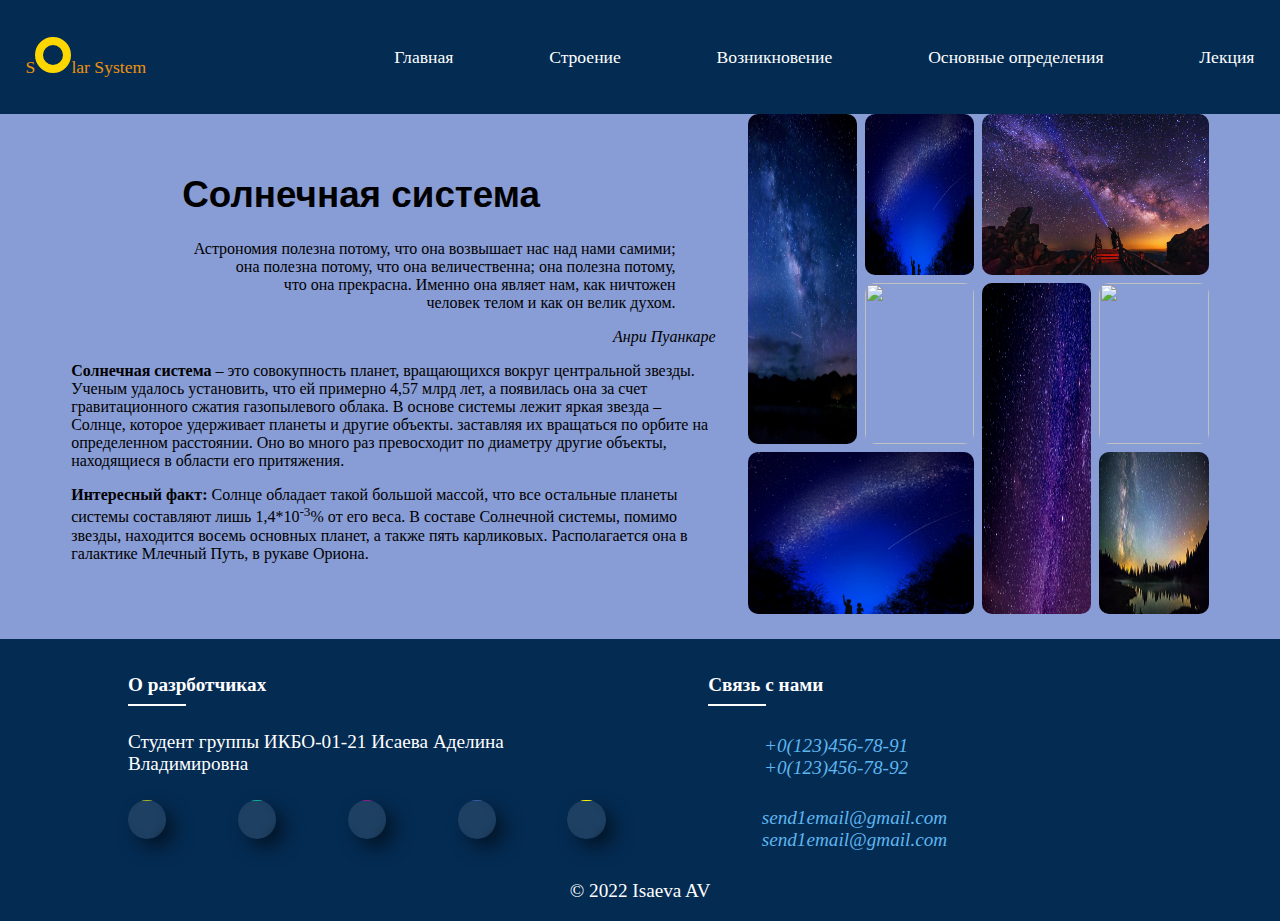
==== index.html @ 6c893b5d "upload project" ====
<!DOCTYPE html>
<html lang="en"> 
<head>
<meta charset="UTF-8"> 
<meta http-equiv="X-UA-Compatible" content="IE=edge">
<title>Solar System</title> 
<link rel="icon" href="favicon/favicon.ico" s="any">

<link rel="stylesheet" href="styles/header/header.css">
<link rel="stylesheet" href="styles/main/mainGrid.css">
<link rel="stylesheet" href="styles/footer/footer.css">
<link rel="stylesheet" href="styles/footer/mediaButton.css">
<link rel="stylesheet" href="styles/style.css">
<link rel="stylesheet" href="styles/galery/grid.css">

<script src="https://kit.fontawesome.com/98db032af2.js" crossorigin="anonymous"></script>
</head>
<body> 
    <header>   
        <div id="logo"> 
          <a href="index.html">
            S<div class="partOfLogo"></div>lar System
          </a>
        </div> 
        <input id="menu__toggle" type="checkbox">
        <label class="menu__btn" for="menu__toggle">
            <span></span>    
        </label>
        <nav class = "menu__box">
            <div><a href="index.html">Главная</a></div> 
            <div><a href="structure.html">Строение</a></div>     
            <div><a href="occurrence.html">Возникновение</a></div> 
            <div><a href="cards.html">Основные определения</a></div>     
            <div><a href="lecture.html">Лекция</a></div> 
        </nav>
    </header>
    <main>
      <section id = "section1">
        <h1 id="start">Солнечная система</h1>
        
        <blockquote>Астрономия полезна потому, что она возвышает нас над нами самими;<br>
        она полезна потому, что она величественна; она полезна потому, <br>
        что она прекрасна. Именно она являет нам, как ничтожен <br>
        человек телом  и как он велик духом.</blockquote>
        <cite>Анри Пуанкаре</cite>
        <p><strong>Солнечная система</strong> – это совокупность планет, вращающихся вокруг центральной звезды. Ученым
        удалось установить, что ей примерно 4,57 млрд лет, а появилась она за счет гравитационного
        сжатия газопылевого облака. В основе системы лежит яркая звезда – Солнце, которое удерживает
        планеты и другие объекты. заставляя их вращаться по орбите на определенном расстоянии. Оно 
        во много раз превосходит по диаметру другие объекты, находящиеся в области его притяжения.<br>
        </p>
        <p><b>Интересный факт:</b> Солнце обладает такой большой массой, что все остальные планеты системы 
        составляют лишь 1,4*10<sup>-3</sup>% от его веса. В составе Солнечной системы, помимо звезды, 
        находится восемь основных планет, а также пять карликовых. Располагается она в галактике Млечный Путь,
        в рукаве Ориона.
        </p>
      </section>
        <section class="grid">
            <div>
              <div class="img"><img src="image/img4.jpg">
                <div class="content">Рисунок 1</div>
              </div>
              <div class="img"><img src="image/img3.jpg">
                <div class="content">Рисунок 3</div></div>
              <div class="img"><img src="image/img7.jpg">
                <div class="content">Рисунок 7</div></div>
              <div class="img"><img src="image/img5.jpg">
                <div class="content">Рисунок 5</div></div>
              <div class="img"><img src="image/poster.png">
                <div class="content">Рисунок постер</div></div>
              <div class="img"><img src="image/img5.jpg">
                <div class="content">Рисунок 5</div></div>
              <div class="img"><img src="image/img3.jpg">
                <div class="content">Рисунок 3</div></div>
              <div class="img"><img src="image/img6.jfif">
                <div class="content">Рисунок 6</div></div>
            </div>
        </section>
    </main>
    <footer>
        <div>
          <h4>О разрботчиках</h4>
          <p>Студент группы ИКБО-01-21 Исаева Аделина Владимировна</p>
          <div class="butBox">
            <a href="#"><i class="fa-brands fa-discord" aria-hidden="true"></i></a> 
            <a href="#"><i class="fa-brands fa-whatsapp" aria-hidden="true"></i></a>
            <a href="#"><i class="fa-brands fa-youtube" aria-hidden="true"></i></a>
            <a href="#"><i class="fa-brands fa-telegram" aria-hidden="true"></i></a> 
            <a href="#"><i class="fa-brands fa-pinterest" aria-hidden="true"></i></a>
          </div>
        </div>
    
        <div>
          <h4>Связь с нами</h4>
          <address>
            <div>
              <a href="#" class="i"><i class="fa-sharp fa-solid fa-envelope"></i></a> 
              <a href="tel:01234567890">+0(123)456-78-91</a>
              <a href="tel:01234567890">+0(123)456-78-92</a>
            </div>
            <div>
              <a href="#" class="i"><i class="fa-sharp fa-solid fa-phone"></i></a> 
              <a href="mailto:sendemail@gmail.com">send1email@gmail.com</a>
              <a href="mailto:sendemail@gmail.com">send1email@gmail.com</a>
            </div>
          </address>
        </div>    
        <div class="cop">© 2022 Isaeva AV</div>
    </footer>   
</body>
---- styles/header/header.css ----
header {
    background: #042b52;
    color: #fff;
    position: fixed;
    left:0;
    right: 0;
    top:0;
    height: 7%;
    padding:2%;
    display: inline-flex;
    justify-content: space-between;
    align-items: center;
    z-index: 10;
    font-size: 1.1rem;
}
header nav {
    width: 70%;
    text-align: right;
    display: inline-flex;
    justify-content: space-between;
    
}
nav div a:link{
  color:white; 
  text-decoration: none;
}
address a, nav a:visited{
  color:rgb(94, 182, 240);
}
nav a:hover{
  color: rgb(207, 107, 25);
}
nav a:active{
  color: rgb(201, 33, 7);
}
#logo a{
  align-content: flex-start;
  color:#ee930a;
  text-decoration: none;
}
.partOfLogo {
    position:relative;
    border: 8px solid gold;
    height: 20px;
    width: 20px;
    border-radius: 100%;
} 
#menu__toggle {
        opacity: 0;
    }
@media (orientation:portrait) {
    header{
        padding: 5%;
        font-size: xx-large;
        position: fixed;
        z-index: 2;
    }
  
    
    .menu__btn {
    display: flex; 
    align-items: center;  
    position: absolute;
    right: 10%;
    width: 5%;
    height: 7%;
    z-index: 2;
    }
     
      .menu__btn > span,
      .menu__btn > span::before,
      .menu__btn > span::after {
        display: block;
        position: absolute;
        width: 100%;
        height: 4px;
        background-color: #f4eaea;
      }
      .menu__btn > span::before {
        content: '';
        top: -10px;
      }
      .menu__btn > span::after {
        content: '';
        top: 10px;
      }
      .menu__box {
        display: flex;
        flex-direction: column;
        justify-content:flex-start;
        align-items: center;
        gap: 3%;
        position: fixed;
        visibility: hidden;
        top:0;
        right: 0;
        width: 100%;
        height: 100%;
        margin-top: 0;
        padding-top: 25%;
        list-style: none;
        text-align: center;
        background-color: #002137;
        z-index: -1;
      }
      
      .menu__box > div {
        display: block;
        padding: 12px 24px;
        font-family: 'Roboto', sans-serif;
        font-size: 40px;
        font-weight: 600;
        text-decoration: none;
      }
      .menu__box>div:hover {
        background-color: #d7cfdc;
      }
      #menu__toggle:checked ~ .menu__btn > span {
        transform: rotate(45deg);
      }
      #menu__toggle:checked ~ .menu__btn > span::before {
        top: 0;
        transform: rotate(0);
      }
      #menu__toggle:checked ~ .menu__btn > span::after {
        top: 0;
        transform: rotate(90deg);
      }
      #menu__toggle:checked ~ .menu__box {
        visibility: visible;
        left: 0;
      }
}
---- styles/main/mainGrid.css ----
@import url('https://fonts.googleapis.com/css2?family=Bungee+Spice&family=Noto+Sans+Mono:wght@200&display=swap');
@import url('https://fonts.googleapis.com/css2?family=Montserrat:ital,wght@1,300&display=swap');
main{
    position: relative;
    margin-top: 9%;
    margin-bottom: 2%;
    margin-left: 5%;
    margin-right: 5%;
    display: flex;

    gap: 2em;
    justify-content: center;
    align-items: center;
    row-gap: 1em;
    
}
main h1{
    font-family: Impact, Charcoal, sans-serif;
    color: black;
}
aside p{
    color: #000;
}
aside{
    order: 2;
    
}

@media (min-device-width:992px){
    
   section{
        order: 1;
        height: 90%;
    }
    aside{
        z-index: 1;
        height: 90%;
        flex-shrink: 2;
    }
    aside p{
        font-size:1.5rem;
    }
    
    #section1,#section2{
        grid-column: span 1;
    }
    aside a{
        width: 100%;
        height: 70%;
        display: flex;
        justify-content: center;
    }
    aside img{
        height: 100%;
       
    }
    main h1{
        font-size:2.3rem;
    }
}
   
@media (max-device-width:991px) and (min-device-width:768px){
    main{
        
         margin-top: 15%;
         flex-direction: column;
    }
    aside{
        padding: 5% 3%;
        z-index: 1;
        grid-row-start: 2;
        height: 50vh;
        display: flex;
       
        
    }
    aside p{
        font-size:1.8rem;
        width: 50%;
        padding: 5% 2%;
    }
    aside a{
        width: 40%;
        height: 100%;
        
    }
    aside img{
        width: 100%;
        height: 100%;
    }
    main h1{
        font-size:2.5rem;
    }

}

@media (max-device-width:768px){
    main h1{
        font-size:3rem;
    }
    main{
        grid-template-rows: 2fr;
        margin-top: 24%;
        flex-direction: column;
    }
    aside{
        z-index: 1;       
        grid-row-start: 2;
        display: flex;
        flex-direction: column;
        height: 70vh;
       

    }
    aside p{
        font-size:2.2rem;
        padding: 3% 10%;
        
    }
    aside a{
        width: 100%;
        height: 70%;
        display: flex;
        justify-content: center;
    }
    aside img{
        height: 100%;
       
    }
}
---- styles/footer/footer.css ----
footer {
    background: #042b52;
    color: #fff;
    position: absolute;
    left:0;
    right: 0;
    display: grid;
    padding: 0% 10%;
    font-size: 1.2rem;
    
}
footer h4::before{
    width: 3em;
    height: 2px;
    background-color: #fff;
    position: absolute;
    bottom: 0;
    left: 0;
    content: '';
}
footer a:hover{
    color: aqua;
    
}
footer a{
    color:rgb(94, 182, 240);
    text-decoration: none;
    transition: .8s;
}
footer h4{
    position: relative;
    padding: 0.5em 0;
}
footer > div > div{
    display: grid;
    grid-template-columns: 1fr;
    column-gap: 1em;
}
footer > div > address > div{
    margin: 1.5em 0;
    display: grid;
    grid-template-columns: 1fr 5fr;
    column-gap: 1em;
}
footer > div > address > div > .i{
    grid-row: span 2;
}
address{
    text-align: left;
}
address,.butBox{
    display: block;
}
footer{
        grid-template-columns: 2fr 1fr;
        column-gap:10%;      
}
.cop{
        text-align: center;
        grid-column: span 4;
        padding-bottom: 1em;
}
footer > div > div > a{
    display: block;
    margin: .3em 0;
}
@media (max-device-width:991px) and (min-device-width:768px){
    footer{
        grid-template-columns: repeat(2,1fr);
        font-size: 1.2rem;     
    }
    .cop{
        text-align: center;
        grid-column: span 2;
    }
} 
@media (max-device-width:768px){
    footer{
        grid-template: repeat(2,1fr)/repeat(1,1fr);
        font-size: 2.2rem;
    }
    .cop{
        text-align: center;
        grid-column: span 1;
    }
}
---- styles/footer/mediaButton.css ----
.butBox{
    display: flex;
    justify-content: space-between;
    column-gap: normal;
}
.butBox a{
    position: relative;
    width: 2em;
    height: 2em;
    border-radius: 1em;
    overflow: hidden;
    display: flex;
    align-items: center;
    justify-content: center; 
    z-index: 1;
    text-decoration: none;
    box-shadow: 1vh 1vh 2vh rgb(0 0 0 / 50%);
}
.butBox a i{
    line-height: 1em;
    font-size: 1em;
    color: rgb(255, 255, 255);
    z-index: 1;
}
.butBox a::before{
    content:'';
    width: 100%;
    height: 100%;
    z-index: 0;
    position: absolute;
    top:0;
    background-color: rgba(255,255,255,0.1);
    backdrop-filter: blur(5px);
    
}
.butBox a:hover::after {
    transform: translate(0);
}
.butBox a::after{
    z-index: 0;
    position: absolute;
    top:0;
    content: '';
    width: 100%;
    height: 100%;
    transform: translateY(-100%);
    transition: all 2s;
}
.butBox a:nth-child(5)::after{
    background: linear-gradient(red,yellow);
}
.butBox a:nth-child(3)::after{
    background: linear-gradient(red,rgb(222, 2, 167));
}
.butBox a:nth-child(2)::after{
    background: linear-gradient(rgb(13, 255, 0),rgb(0, 255, 195));
}
.butBox a:nth-child(4)::after{
    background: linear-gradient(rgb(80, 24, 220),rgb(73, 108, 204));
}
.butBox a:nth-child(1)::after{
    background: linear-gradient(rgb(94, 11, 150),yellow);
}
@media (orientation:landscape) {
    .containerLogin{
        width:50%;
    }
}
---- styles/style.css ----
@import url('https://fonts.googleapis.com/css2?family=Bungee+Spice&family=Noto+Sans+Mono:wght@200&display=swap');
@import url('https://fonts.googleapis.com/css2?family=Montserrat:ital,wght@1,300&display=swap');
h1{
    
    text-align: center;
}
body { 
    background: #889cd5; 
}
blockquote, cite {
    text-align: right;
    display: block;
}
#database dl {
    position: absolute;
    top:0;
    left: 0;
    opacity: 0;
    height: 0;    
    order: 2;
    z-index: -1;
}

ul{
    list-style: square;
}
h1{
    width: 90%;
}
aside {
    /* font-family: Impact, Charcoal, sans-serif; */
    text-align: justify; 
    padding: 1%;
    color: #fff;
}
#img1 {
    float: right;
    width: 600px;
    height: 450px;
    padding: 20px;
}
#sectionVideo{
    display: flex;
    justify-content: center;
}

div {
    display: inline-block;
}
---- styles/galery/grid.css ----
.grid > div{
    display: grid;
  height: 100%;
}



.grid > div  > div{
    position: relative;
    overflow: hidden;
    border-radius: 10px;
}
.grid div div .content{
    opacity: 0;
    position: absolute;
    bottom: 0;
    left: 0;
    width: 100%;
    height: min-content;
    z-index: 1;
    color: aliceblue;
    transition: .9s;
    visibility: hidden;
    padding: .5em;
    text-align: center;
}
.grid > div img{
    width: 100%;
    height: 100%;
}
.grid > div > div:nth-child(1),.grid > div > div:nth-child(5){
    grid-row: span 2;
}

.grid > div > div:nth-child(3),.grid > div > div:nth-child(7){
    grid-column: span 2;
}

.grid{
    
    display: flex;
    justify-content: center;
    align-items: center;
    flex-direction: column;
}
@media (min-device-width:991px) {
    .grid{
        height: 500px;
    }
    .grid > div{
        grid-template: repeat(3,1fr)/repeat(4,1fr);
    }
    
}
@media (max-device-width:991px) and (min-device-width:768px){
    .grid > div{
        grid-template: repeat(4,1fr)/repeat(3,1fr);      
    }
   .grid{
    height: 1000px;
   }
    
}

@media (max-device-width:768px){
    .grid > div{
        grid-template: repeat(6,1fr)/repeat(2,1fr);      
    }
    .grid{
        height: 2000px;
       }
}
.grid > div{
    gap:.5em;
    justify-items: stretch;
    grid-auto-flow: dense;
}
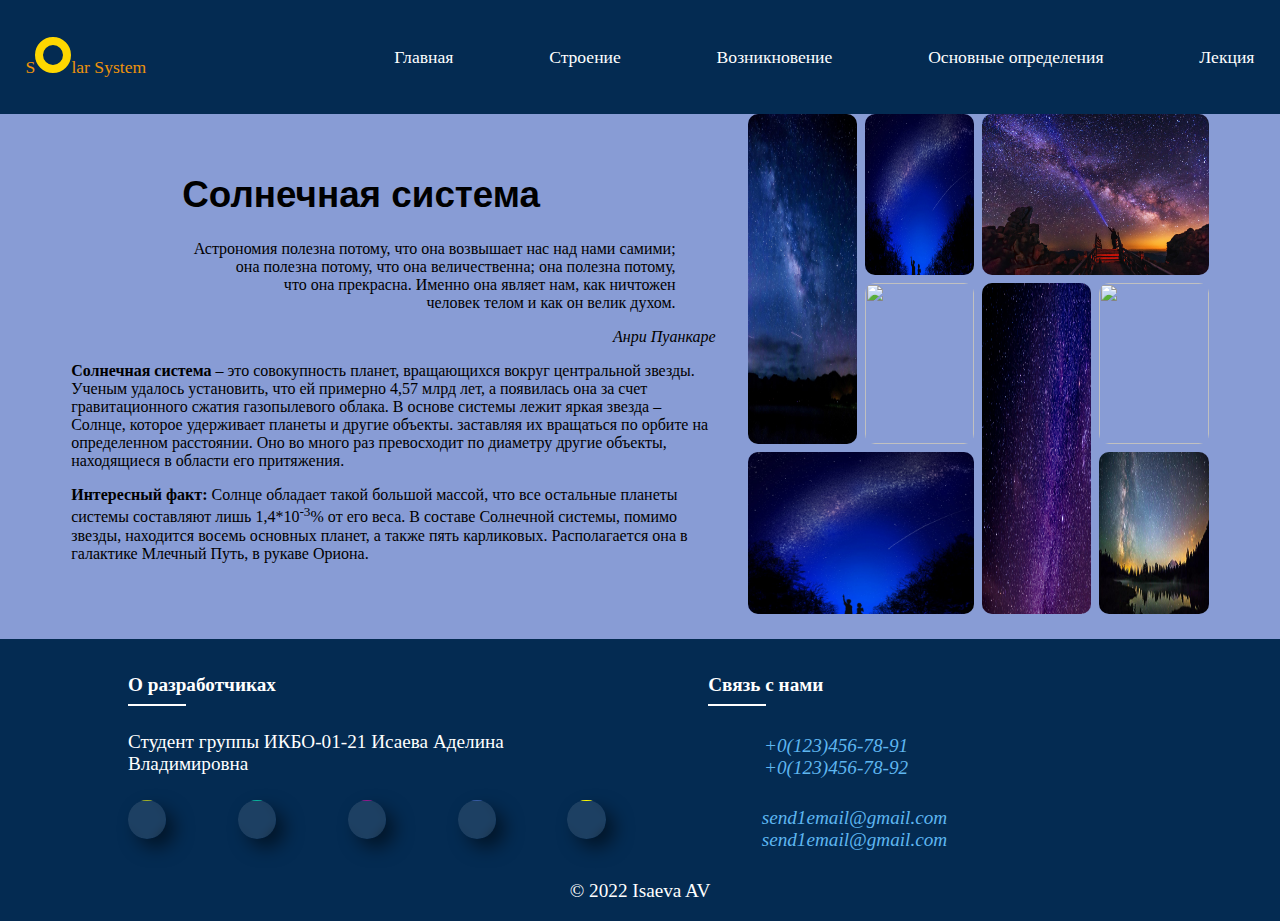
==== commit 00483c20: "Update index.html" ====
--- a/index.html
+++ b/index.html
@@ -79,7 +79,7 @@
     </main>
     <footer>
         <div>
-          <h4>О разрботчиках</h4>
+          <h4>О разработчиках</h4>
           <p>Студент группы ИКБО-01-21 Исаева Аделина Владимировна</p>
           <div class="butBox">
             <a href="#"><i class="fa-brands fa-discord" aria-hidden="true"></i></a> 
